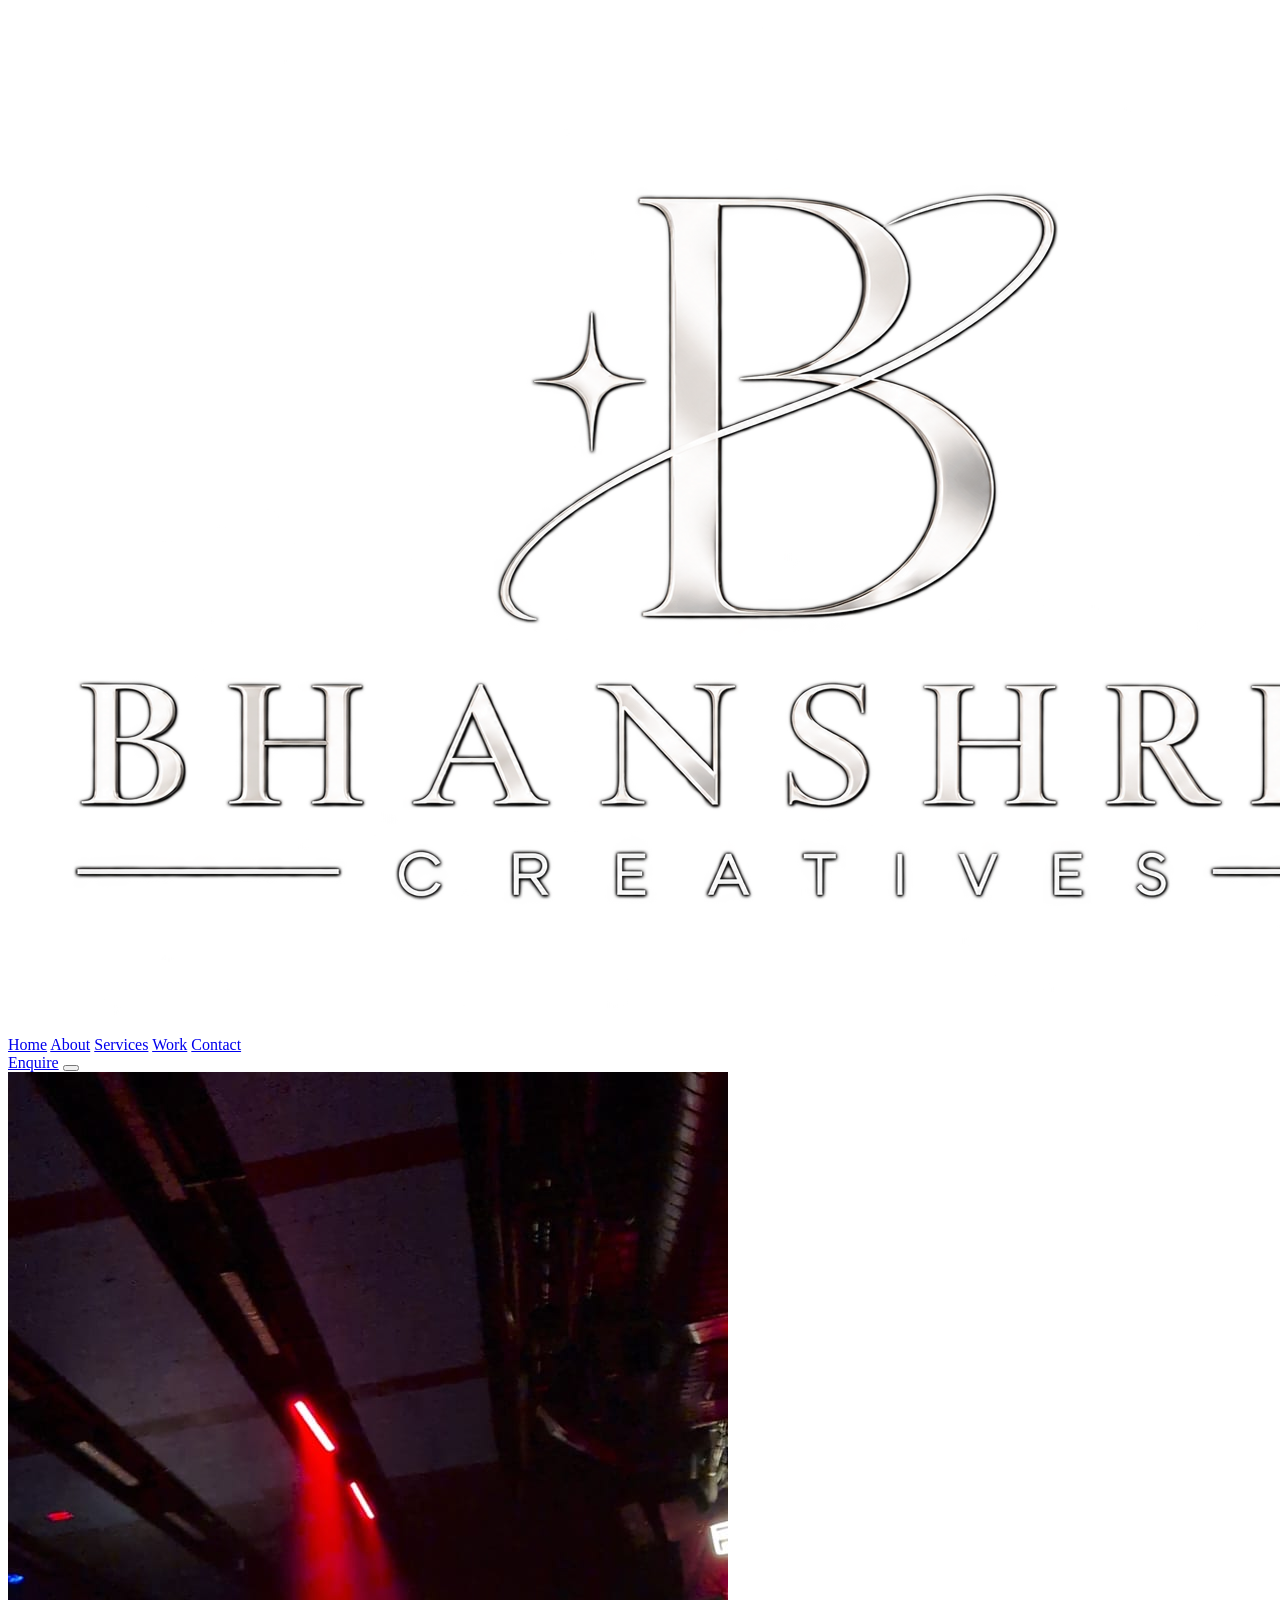
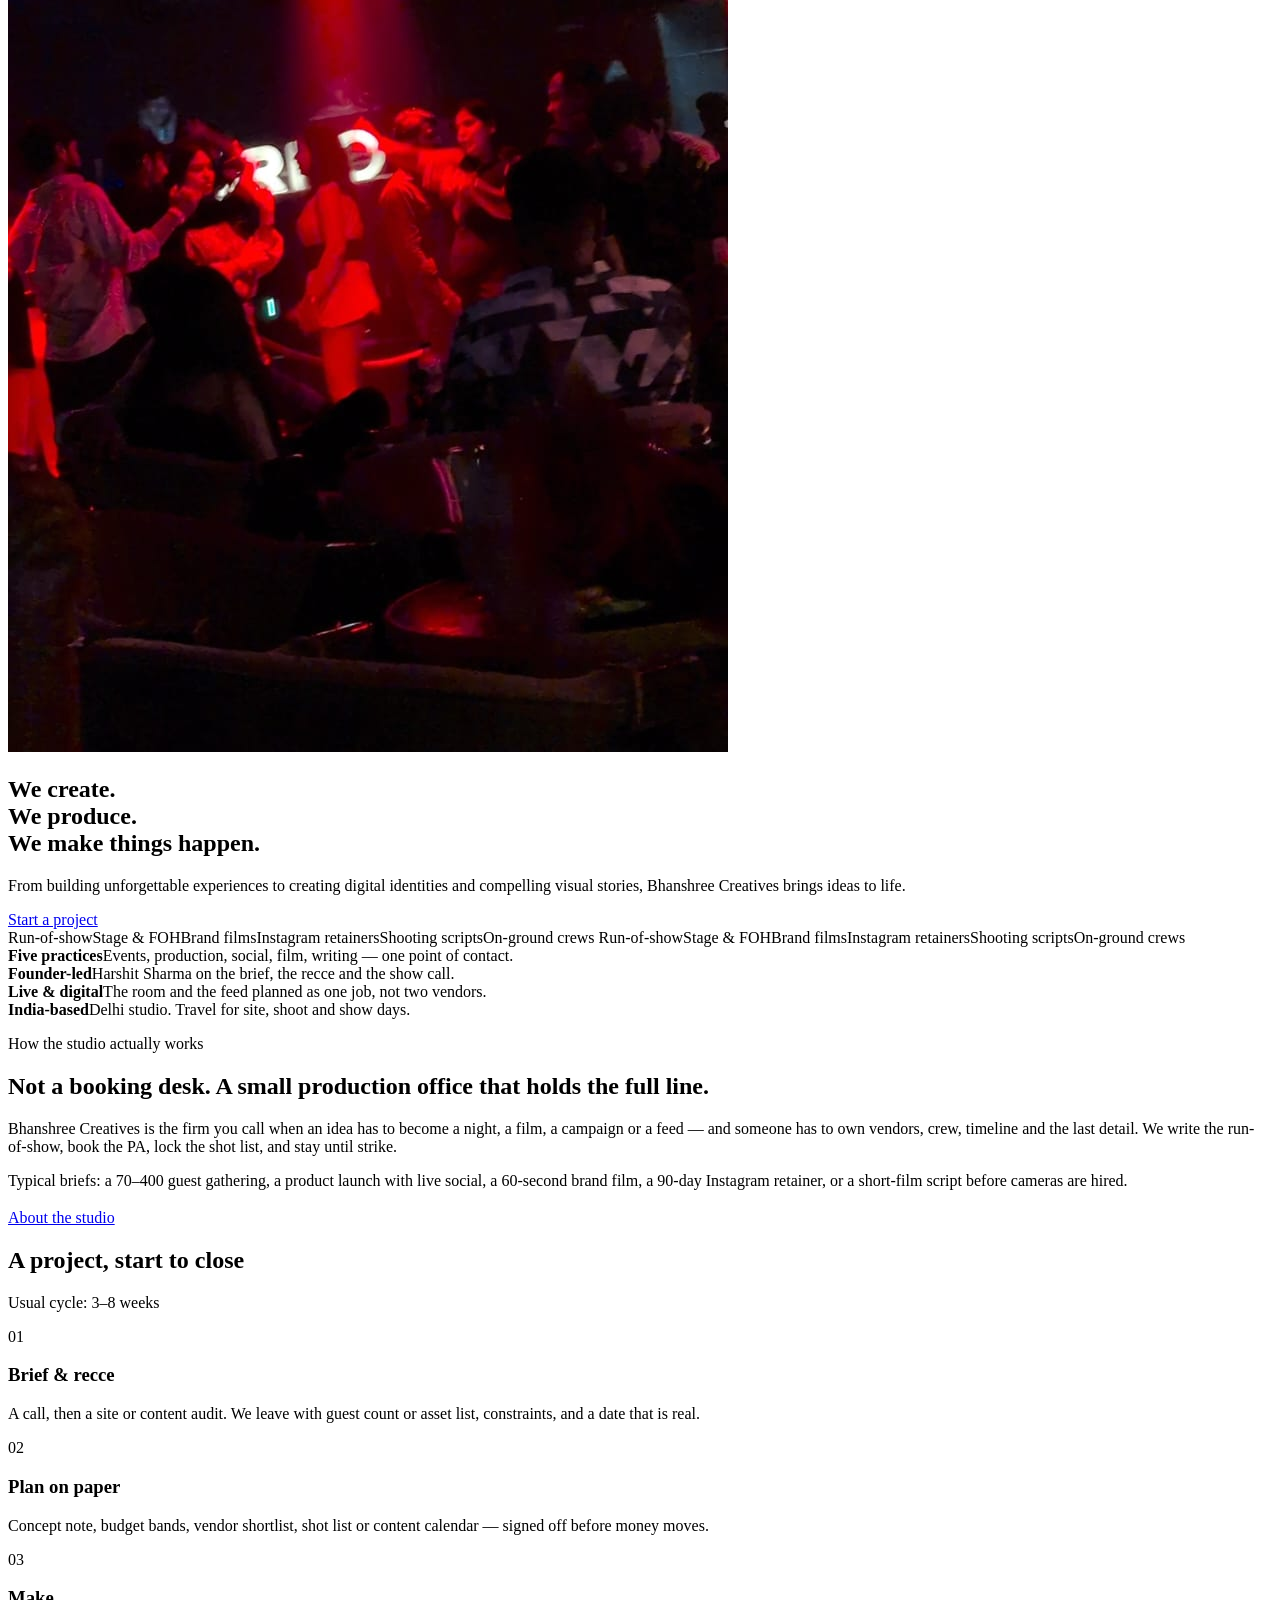
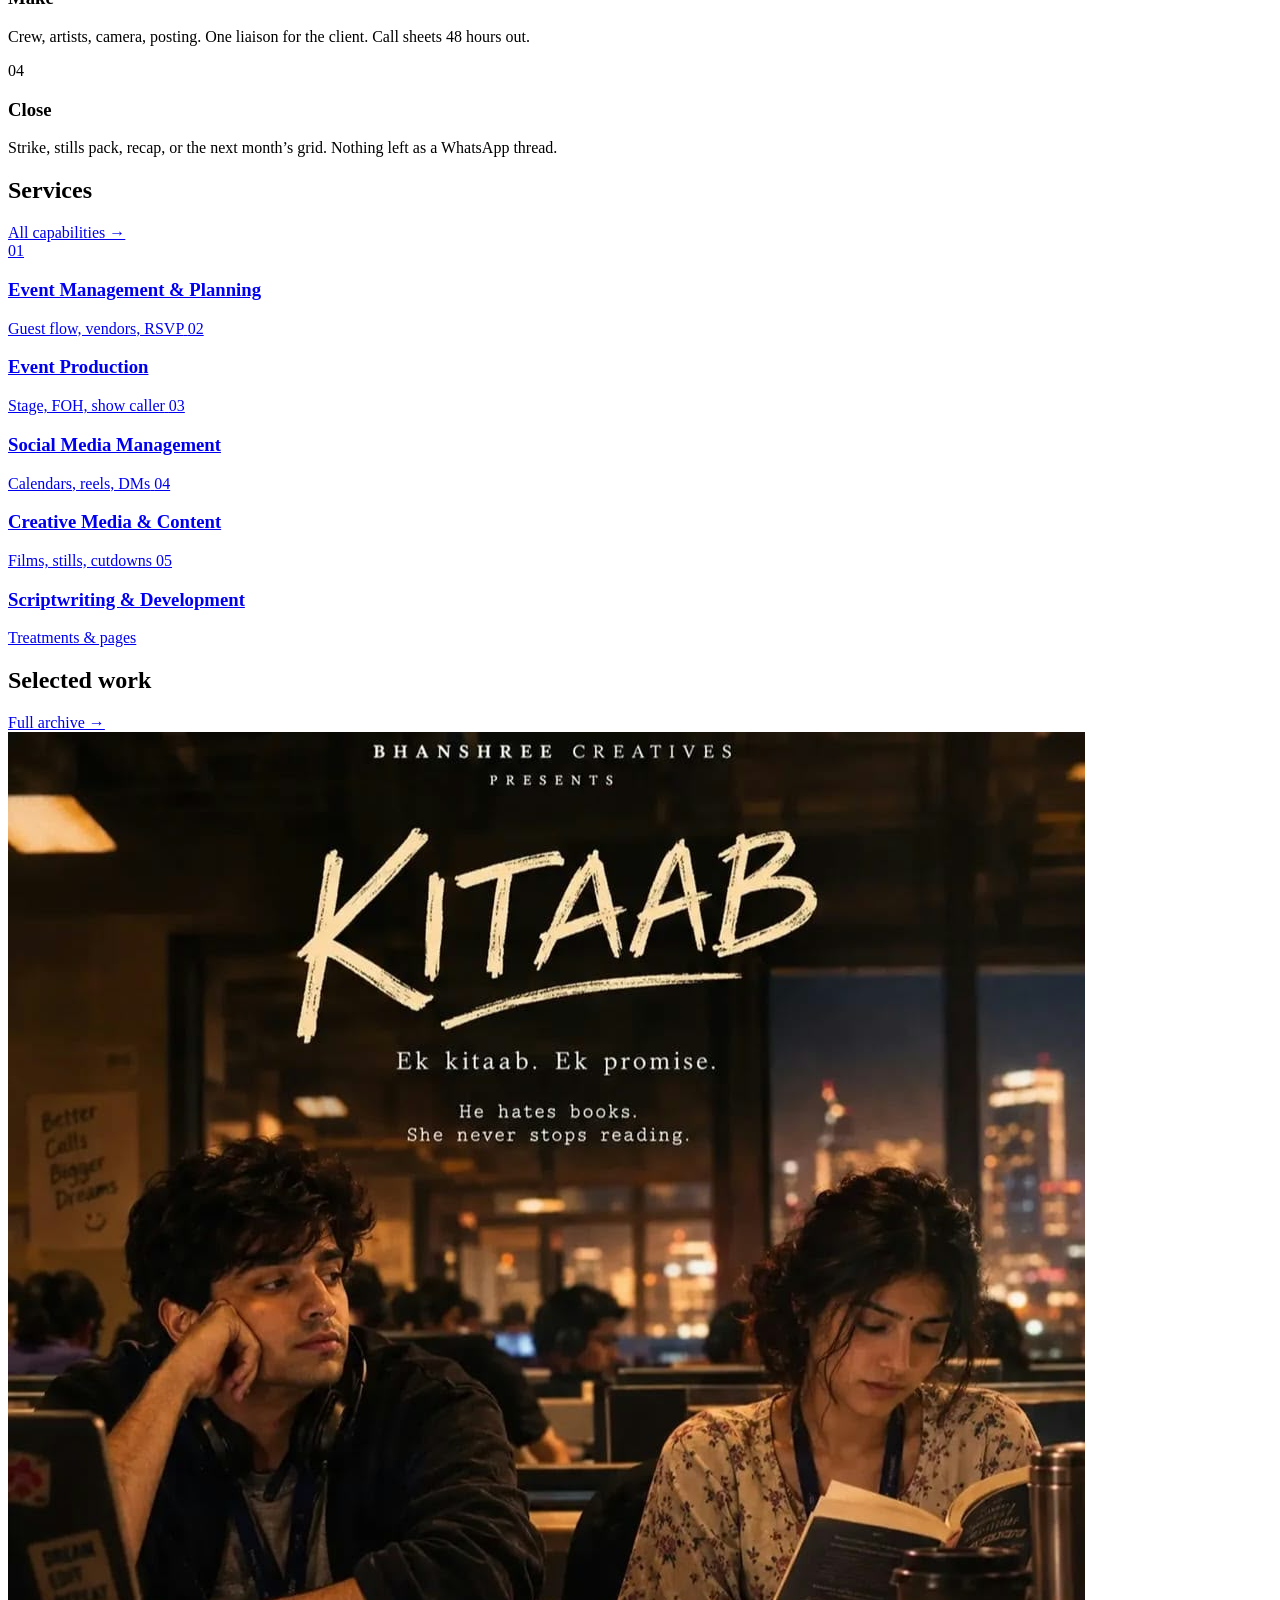
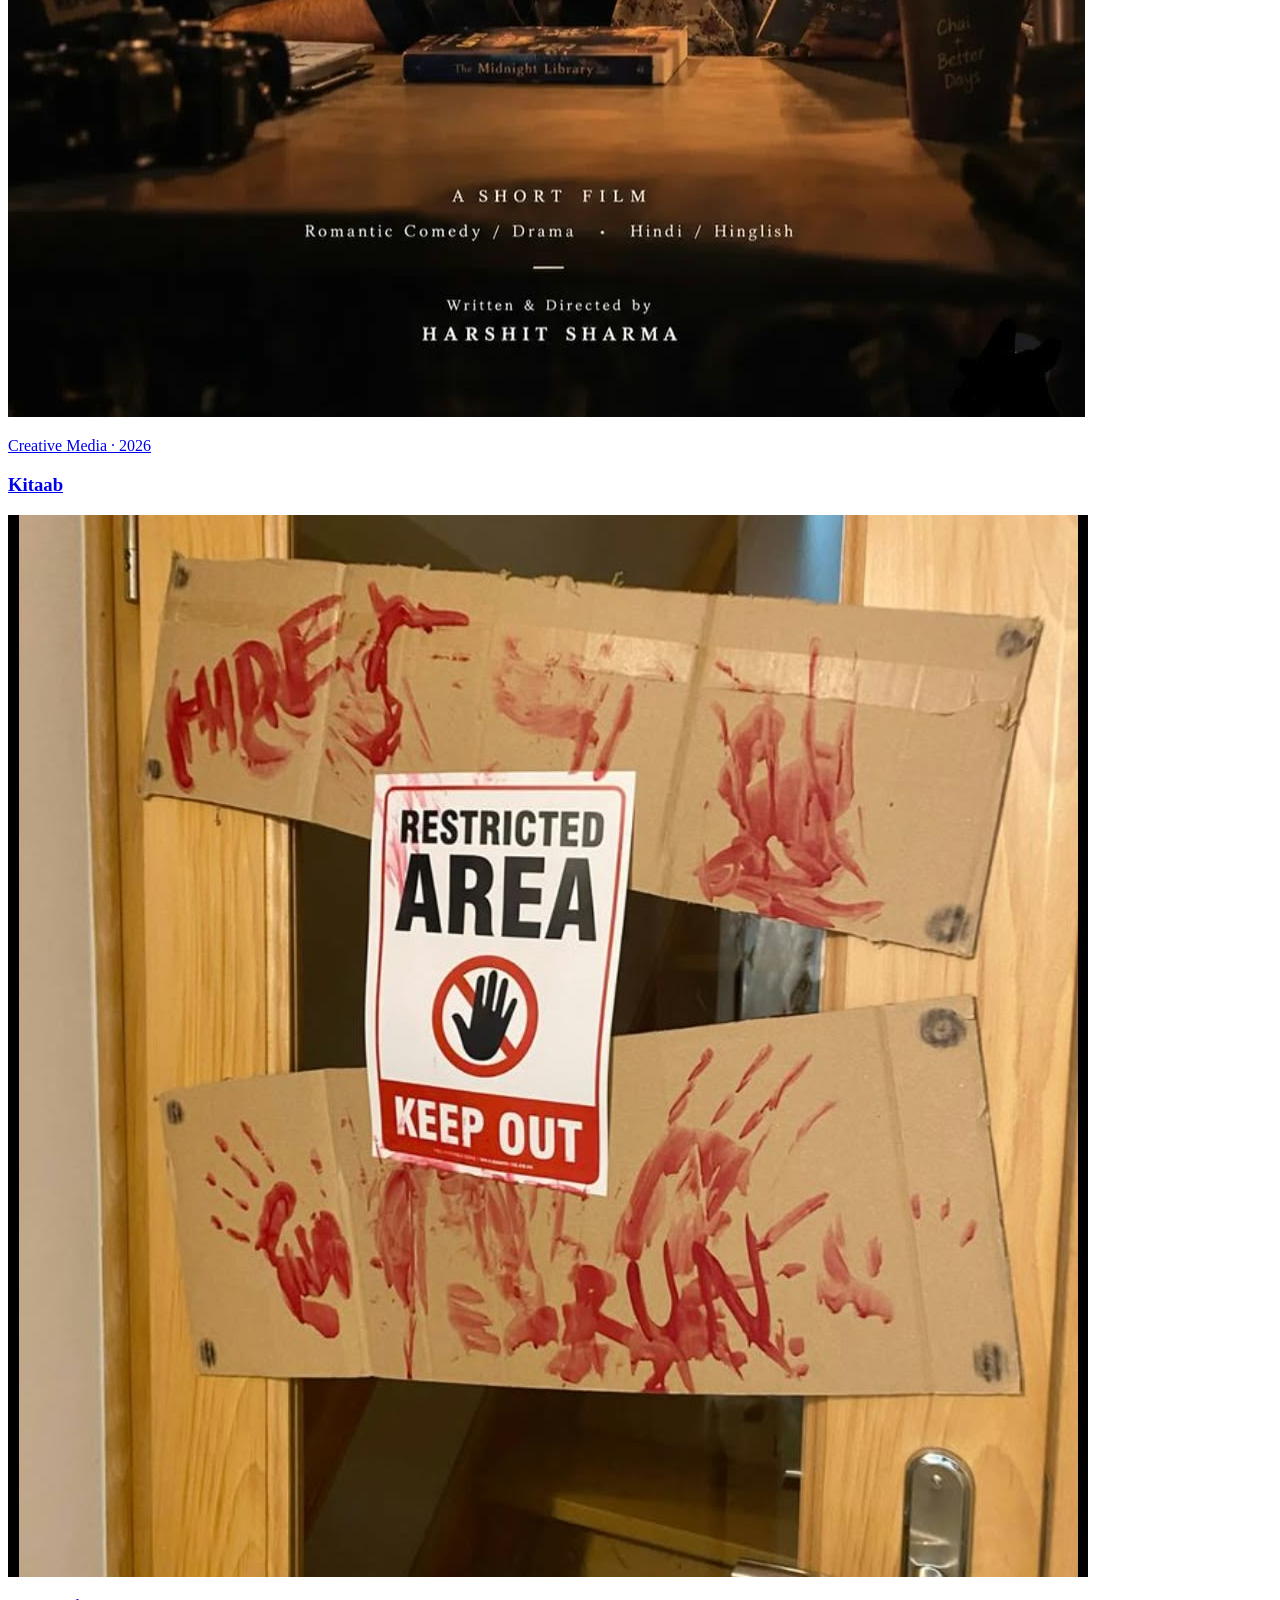
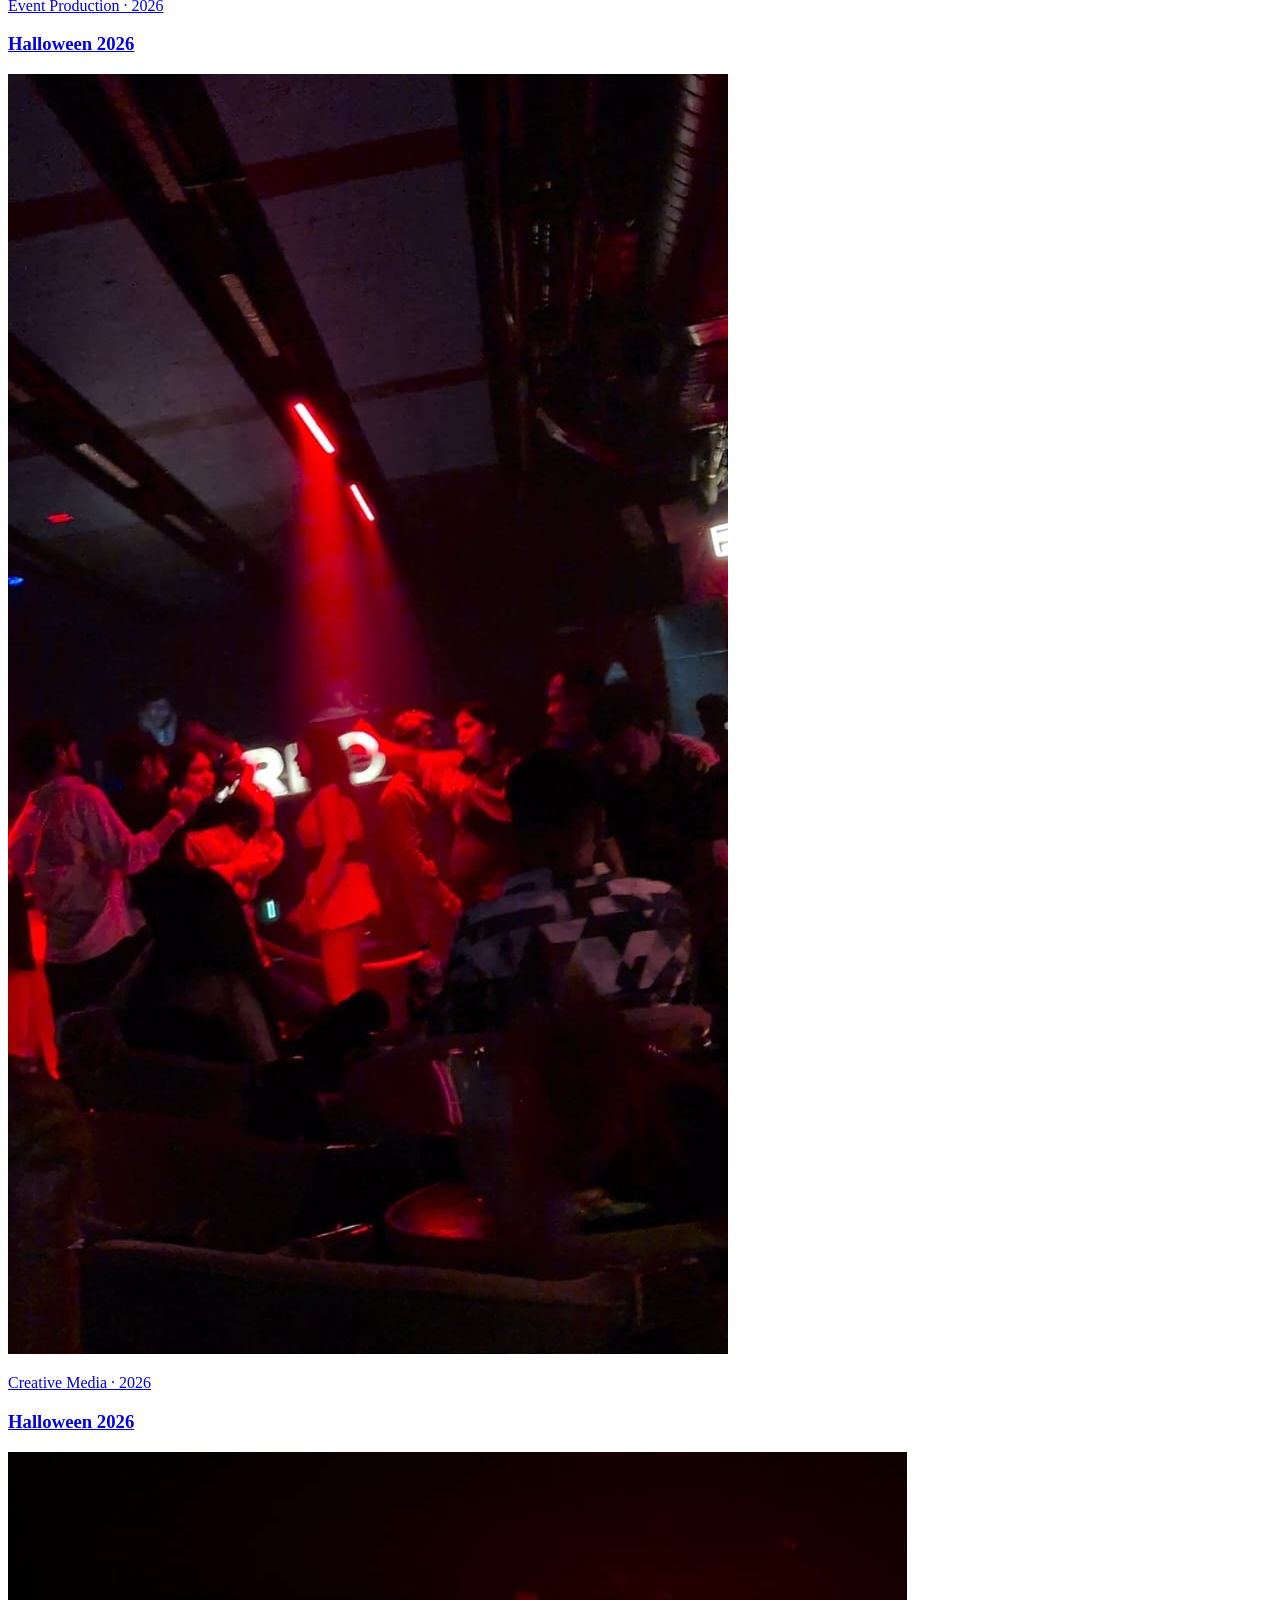
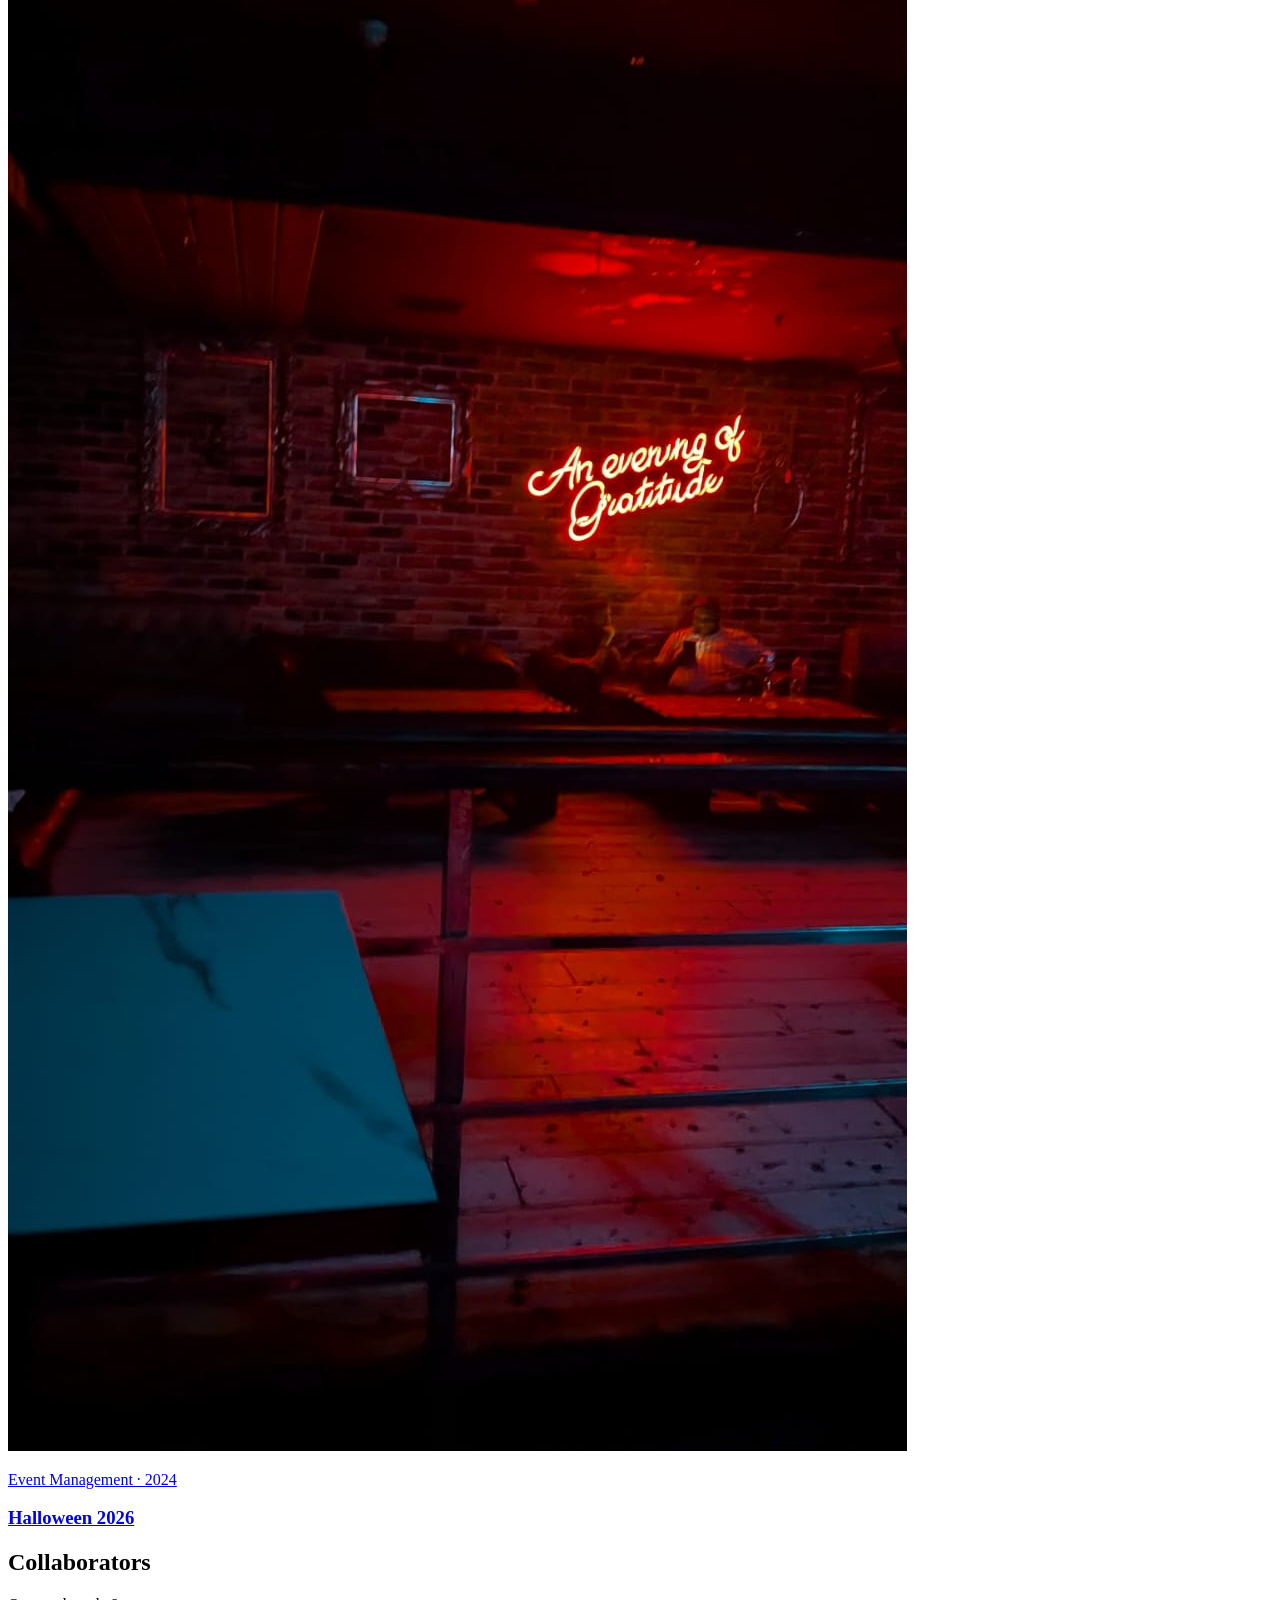
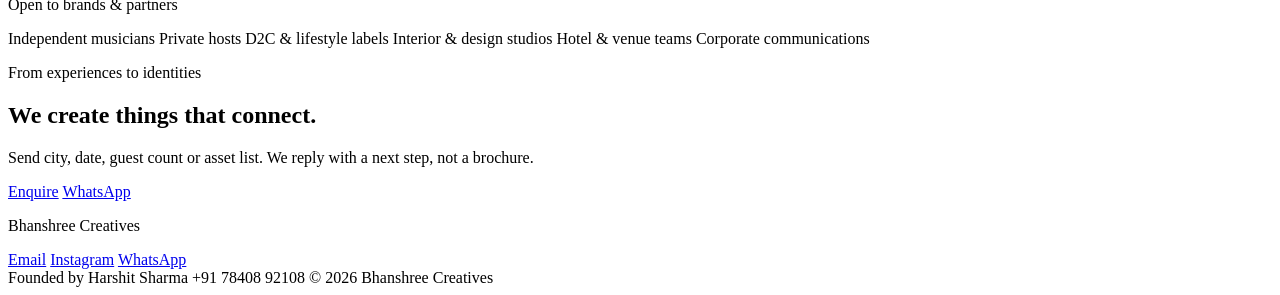
==== index.html @ 1881f75c "secound commit" ====
<!DOCTYPE html>
<html lang="en">
<head>
  <meta charset="UTF-8">
  <meta name="viewport" content="width=device-width, initial-scale=1.0">
  <title>Bhanshree Creatives — We Create. We Produce. We Make Things Happen.</title>
  <meta name="description" content="Bhanshree Creatives is a creative media, event management and production firm. From experiences to identities, we create things that connect.">
  <meta name="theme-color" content="#0b0b0b">
  <link rel="canonical" href="index.html">
  <link rel="icon" href="assets/favicon.svg" type="image/svg+xml">
  <meta property="og:title" content="Bhanshree Creatives">
  <meta property="og:description" content="Creative media, event management and production. From experiences to identities, we create things that connect.">
  <meta property="og:type" content="website">
  <link rel="preconnect" href="https://fonts.googleapis.com">
  <link rel="preconnect" href="https://fonts.gstatic.com" crossorigin>
  <link href="https://fonts.googleapis.com/css2?family=Cormorant+Garamond:ital,wght@0,500;0,600;1,500&family=Inter:wght@400;500&display=swap" rel="stylesheet">
  <link rel="stylesheet" href="css/style.css">
  <script type="application/ld+json">
  {
    "@context": "https://schema.org",
    "@type": "ProfessionalService",
    "name": "Bhanshree Creatives",
    "founder": "Harshit Sharma",
    "email": "bhanshreecreatives@gmail.com",
    "telephone": "+917840892108",
    "url": "https://bhanshreecreatives.com",
    "description": "Creative media, event management and production firm.",
    "sameAs": ["https://instagram.com/bhanshreecreatives"]
  }
  </script>
</head>
<body data-page="home">
  <header class="site-header">
    <a class="logo" href="index.html"><img src="Photo/Luxurious%20BhanShree%20Creatives%20Logo%20(1).png" alt="Bhanshree Creatives"></a>
    <nav class="nav">
      <a href="index.html" data-page="home">Home</a>
      <a href="about.html" data-page="about">About</a>
      <a href="services.html" data-page="services">Services</a>
      <a href="work.html" data-page="work">Work</a>
      <a href="contact.html" data-page="contact">Contact</a>
    </nav>
    <a class="btn header-cta" href="contact.html">Enquire</a>
    <button class="nav-toggle" type="button" aria-label="Open menu"><span></span></button>
  </header>

  <section class="hero">
    <div class="hero-media">
      <img src="Photo/WhatsApp%20Image%202026-11-16%20at%2011.25.03%20AM.jpeg" alt="Bhanshree Creatives production photo">
    </div>
    <h1>We create.<br>We produce.<br>We make things happen.</h1>
    <div class="hero-bottom">
      <p>From building unforgettable experiences to creating digital identities and compelling visual stories, Bhanshree Creatives brings ideas to life.</p>
      <a class="btn" href="contact.html">Start a project</a>
    </div>
  </section>

  <div class="ticker" aria-hidden="true">
    <div class="ticker-track">
      <span>Run-of-show</span><span>Stage &amp; FOH</span><span>Brand films</span><span>Instagram retainers</span><span>Shooting scripts</span><span>On-ground crews</span>
      <span>Run-of-show</span><span>Stage &amp; FOH</span><span>Brand films</span><span>Instagram retainers</span><span>Shooting scripts</span><span>On-ground crews</span>
    </div>
  </div>

  <div class="stats">
    <article><strong>Five practices</strong><span>Events, production, social, film, writing — one point of contact.</span></article>
    <article><strong>Founder-led</strong><span>Harshit Sharma on the brief, the recce and the show call.</span></article>
    <article><strong>Live &amp; digital</strong><span>The room and the feed planned as one job, not two vendors.</span></article>
    <article><strong>India-based</strong><span>Delhi studio. Travel for site, shoot and show days.</span></article>
  </div>

  <section class="section">
    <div class="intro-grid">
      <p class="kicker">How the studio actually works</p>
      <div>
        <h2>Not a booking desk. A small production office that holds the full line.</h2>
        <p class="lede" style="margin-top:1.2rem;">Bhanshree Creatives is the firm you call when an idea has to become a night, a film, a campaign or a feed — and someone has to own vendors, crew, timeline and the last detail. We write the run-of-show, book the PA, lock the shot list, and stay until strike.</p>
        <p class="lede" style="margin-top:1rem;">Typical briefs: a 70–400 guest gathering, a product launch with live social, a 60-second brand film, a 90-day Instagram retainer, or a short-film script before cameras are hired.</p>
        <p style="margin-top:1.2rem;"><a class="btn btn-ghost" href="about.html">About the studio</a></p>
      </div>
    </div>
  </section>

  <section class="section" style="padding-top:0;">
    <div class="section-head">
      <h2>A project, start to close</h2>
      <p class="kicker">Usual cycle: 3–8 weeks</p>
    </div>
    <div class="steps">
      <article>
        <p class="kicker">01</p>
        <h3>Brief &amp; recce</h3>
        <p>A call, then a site or content audit. We leave with guest count or asset list, constraints, and a date that is real.</p>
      </article>
      <article>
        <p class="kicker">02</p>
        <h3>Plan on paper</h3>
        <p>Concept note, budget bands, vendor shortlist, shot list or content calendar — signed off before money moves.</p>
      </article>
      <article>
        <p class="kicker">03</p>
        <h3>Make</h3>
        <p>Crew, artists, camera, posting. One liaison for the client. Call sheets 48 hours out.</p>
      </article>
      <article>
        <p class="kicker">04</p>
        <h3>Close</h3>
        <p>Strike, stills pack, recap, or the next month’s grid. Nothing left as a WhatsApp thread.</p>
      </article>
    </div>
  </section>

  <section class="section" style="padding-top:0;">
    <div class="section-head">
      <h2>Services</h2>
      <a class="kicker" href="services.html">All capabilities →</a>
    </div>
    <div class="service-list">
      <a class="service-row" href="services.html#events">
        <span class="num">01</span>
        <h3>Event Management & Planning</h3>
        <span>Guest flow, vendors, RSVP</span>
      </a>
      <a class="service-row" href="services.html#production">
        <span class="num">02</span>
        <h3>Event Production</h3>
        <span>Stage, FOH, show caller</span>
      </a>
      <a class="service-row" href="services.html#social">
        <span class="num">03</span>
        <h3>Social Media Management</h3>
        <span>Calendars, reels, DMs</span>
      </a>
      <a class="service-row" href="services.html#media">
        <span class="num">04</span>
        <h3>Creative Media & Content</h3>
        <span>Films, stills, cutdowns</span>
      </a>
      <a class="service-row" href="services.html#writing">
        <span class="num">05</span>
        <h3>Scriptwriting & Development</h3>
        <span>Treatments & pages</span>
      </a>
    </div>
  </section>

  <section class="section" style="padding-top:0;">
    <div class="section-head">
      <h2>Selected work</h2>
      <a class="kicker" href="work.html">Full archive →</a>
    </div>
    <div class="work-grid" data-featured></div>
  </section>

  <section class="section" style="padding-top:0;">
    <div class="section-head">
      <h2>Collaborators</h2>
      <p class="kicker">Open to brands & partners</p>
    </div>
    <div class="collaborators">
      <span>Independent musicians</span>
      <span>Private hosts</span>
      <span>D2C &amp; lifestyle labels</span>
      <span>Interior &amp; design studios</span>
      <span>Hotel &amp; venue teams</span>
      <span>Corporate communications</span>
    </div>
  </section>

  <section class="cta-band">
    <p class="kicker">From experiences to identities</p>
    <h2>We create things that connect.</h2>
    <p class="lede">Send city, date, guest count or asset list. We reply with a next step, not a brochure.</p>
    <div class="cta-actions">
      <a class="btn" href="contact.html">Enquire</a>
      <a class="btn btn-ghost" data-whatsapp="Hello Bhanshree Creatives, I would like to discuss a project." target="_blank" rel="noopener">WhatsApp</a>
    </div>
  </section>

  <footer class="site-footer">
    <div class="footer-top">
      <p class="footer-brand">Bhanshree Creatives</p>
      <div class="cta-actions">
        <a href="mailto:bhanshreecreatives@gmail.com">Email</a>
        <a href="https://instagram.com/bhanshreecreatives" target="_blank" rel="noopener">Instagram</a>
        <a data-whatsapp target="_blank" rel="noopener">WhatsApp</a>
      </div>
    </div>
    <div class="footer-meta">
      <span>Founded by Harshit Sharma</span>
      <span>+91 78408 92108</span>
      <span>© 2026 Bhanshree Creatives</span>
    </div>
  </footer>

  <script src="js/config.js"></script>
  <script src="js/projects.js"></script>
  <script src="js/main.js"></script>
</body>
</html>
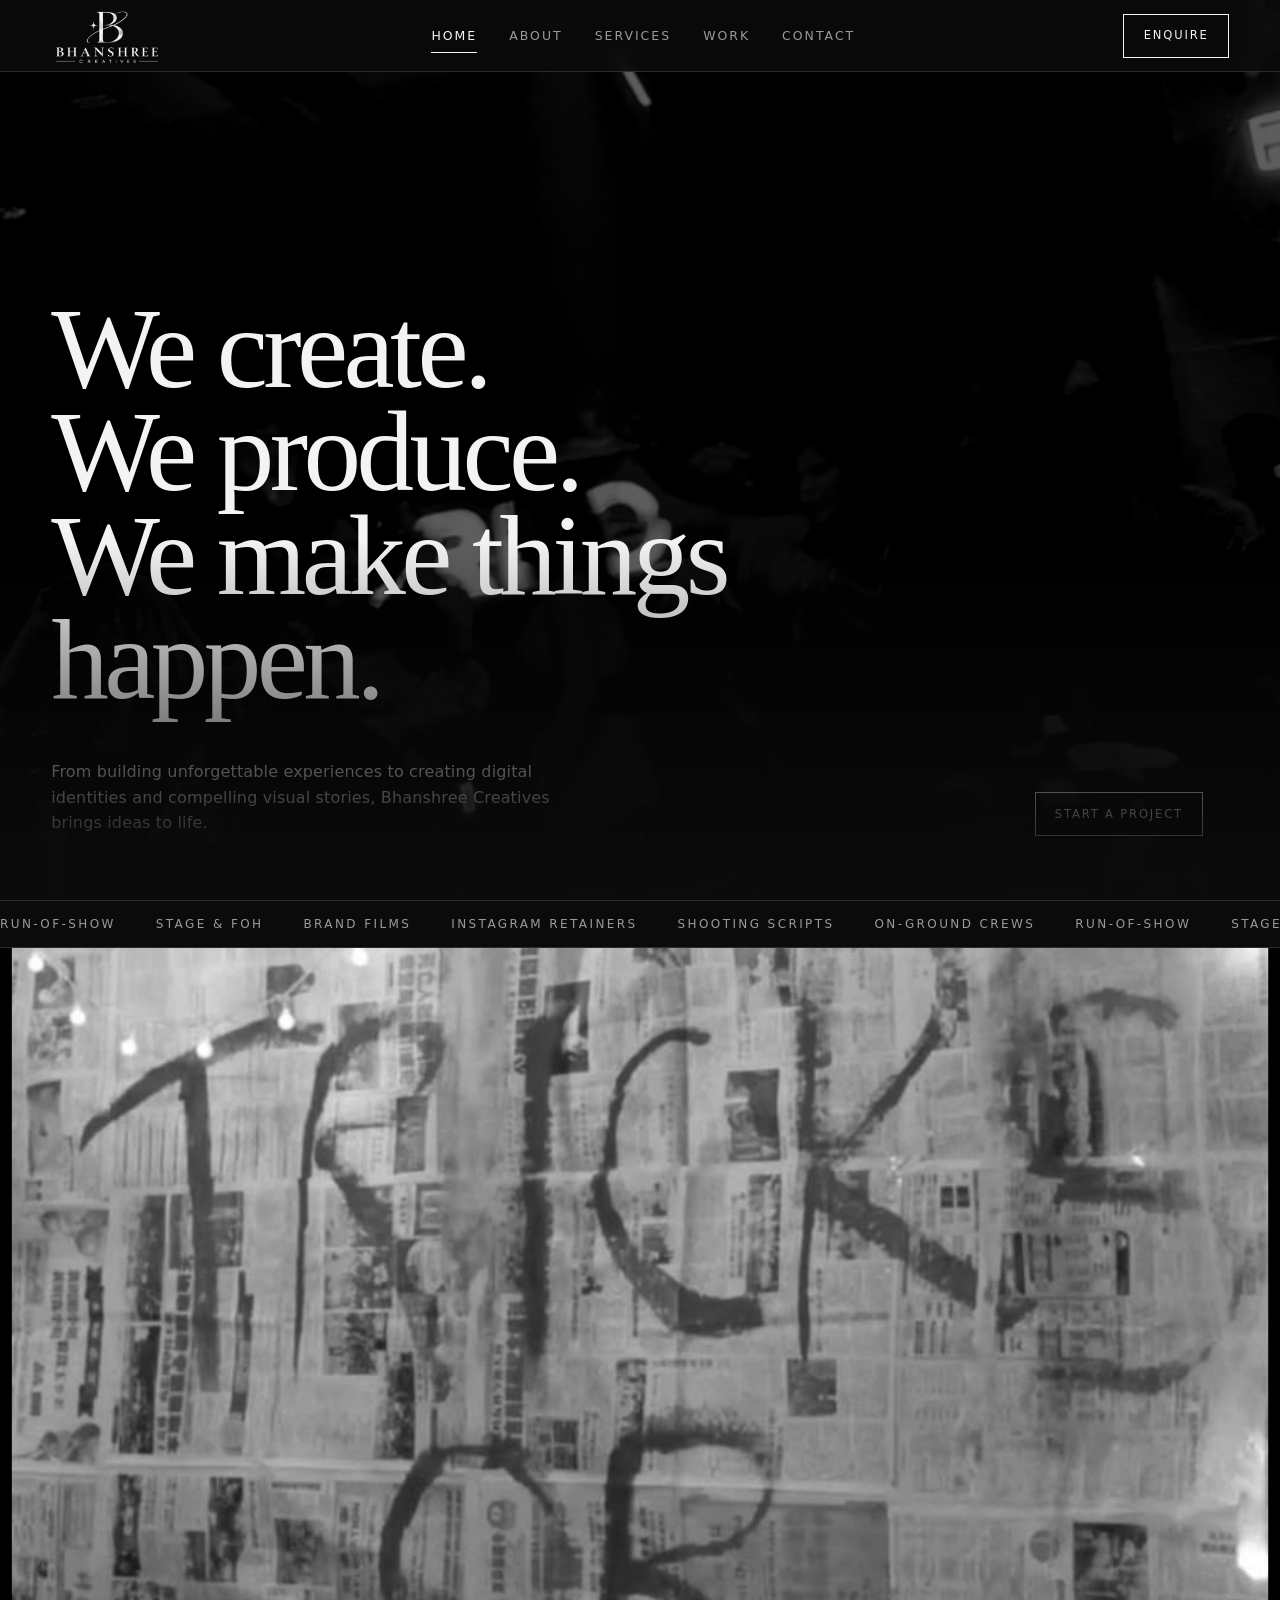
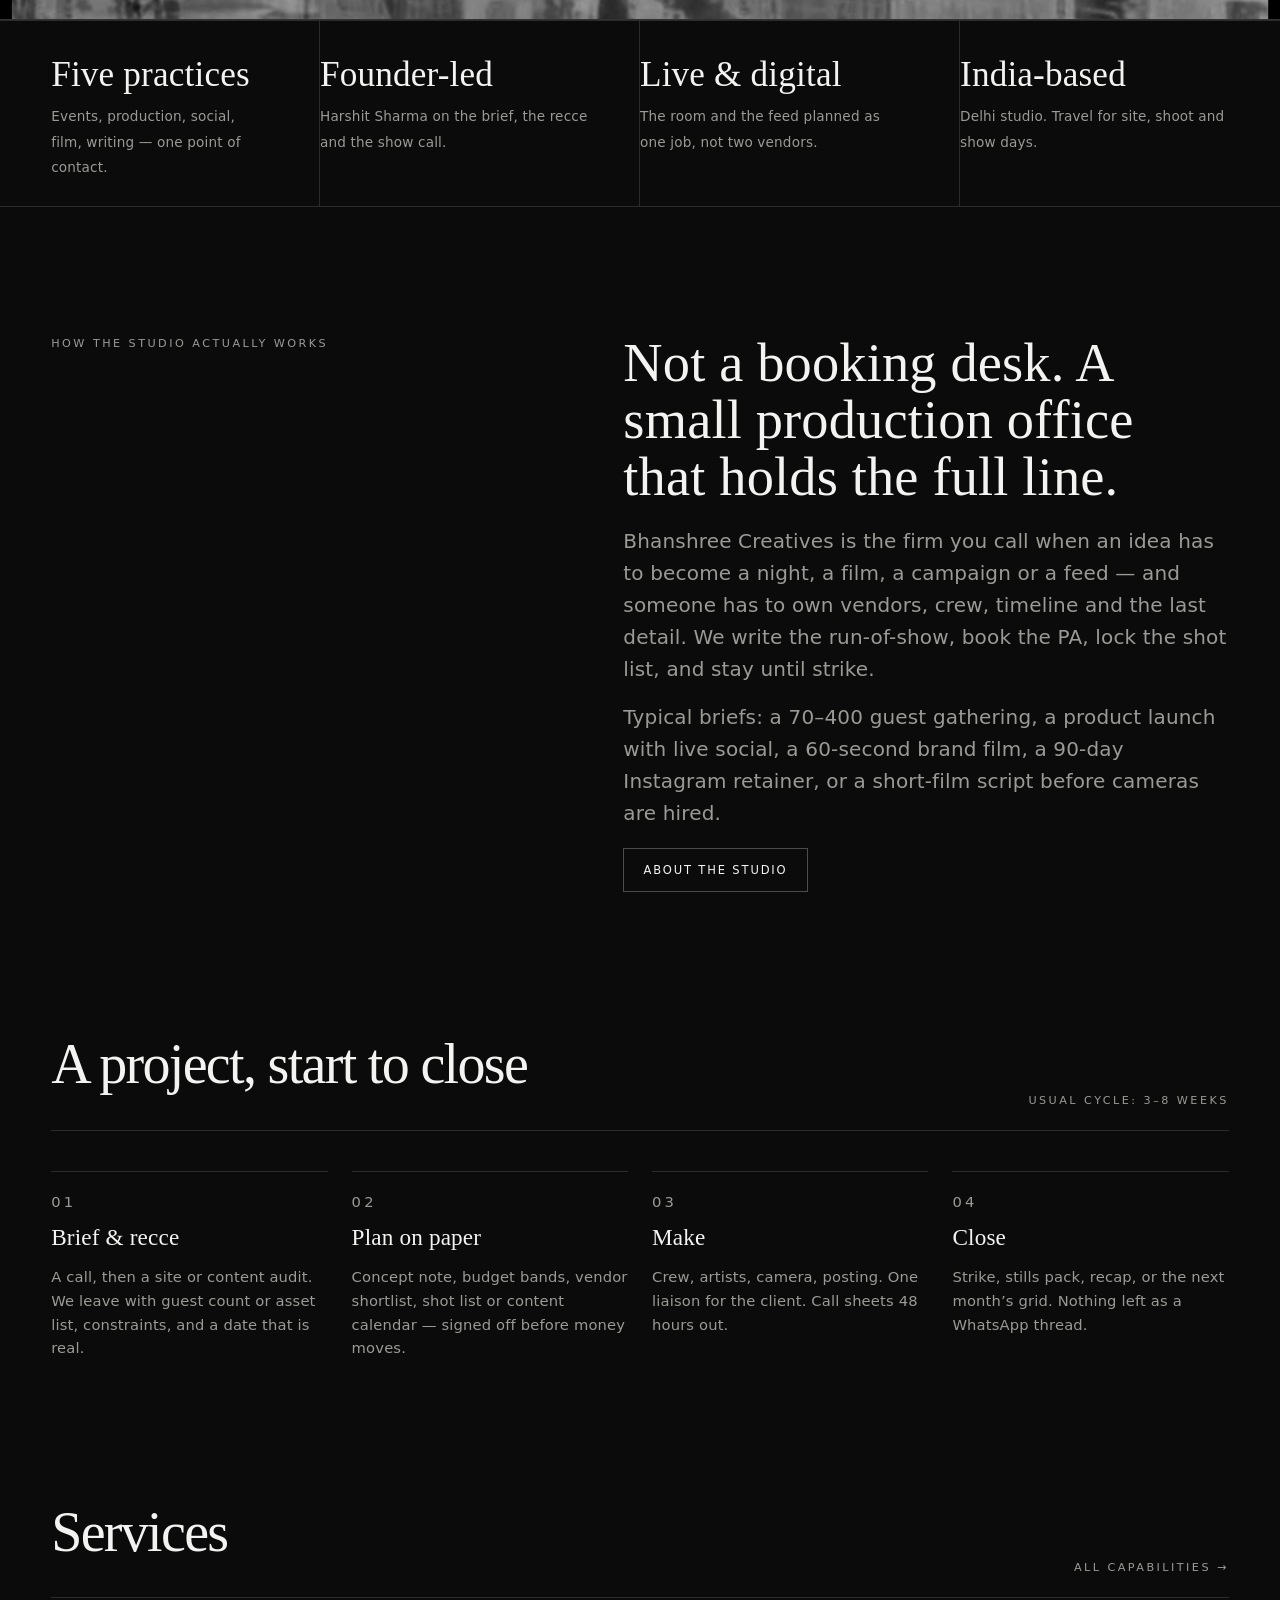
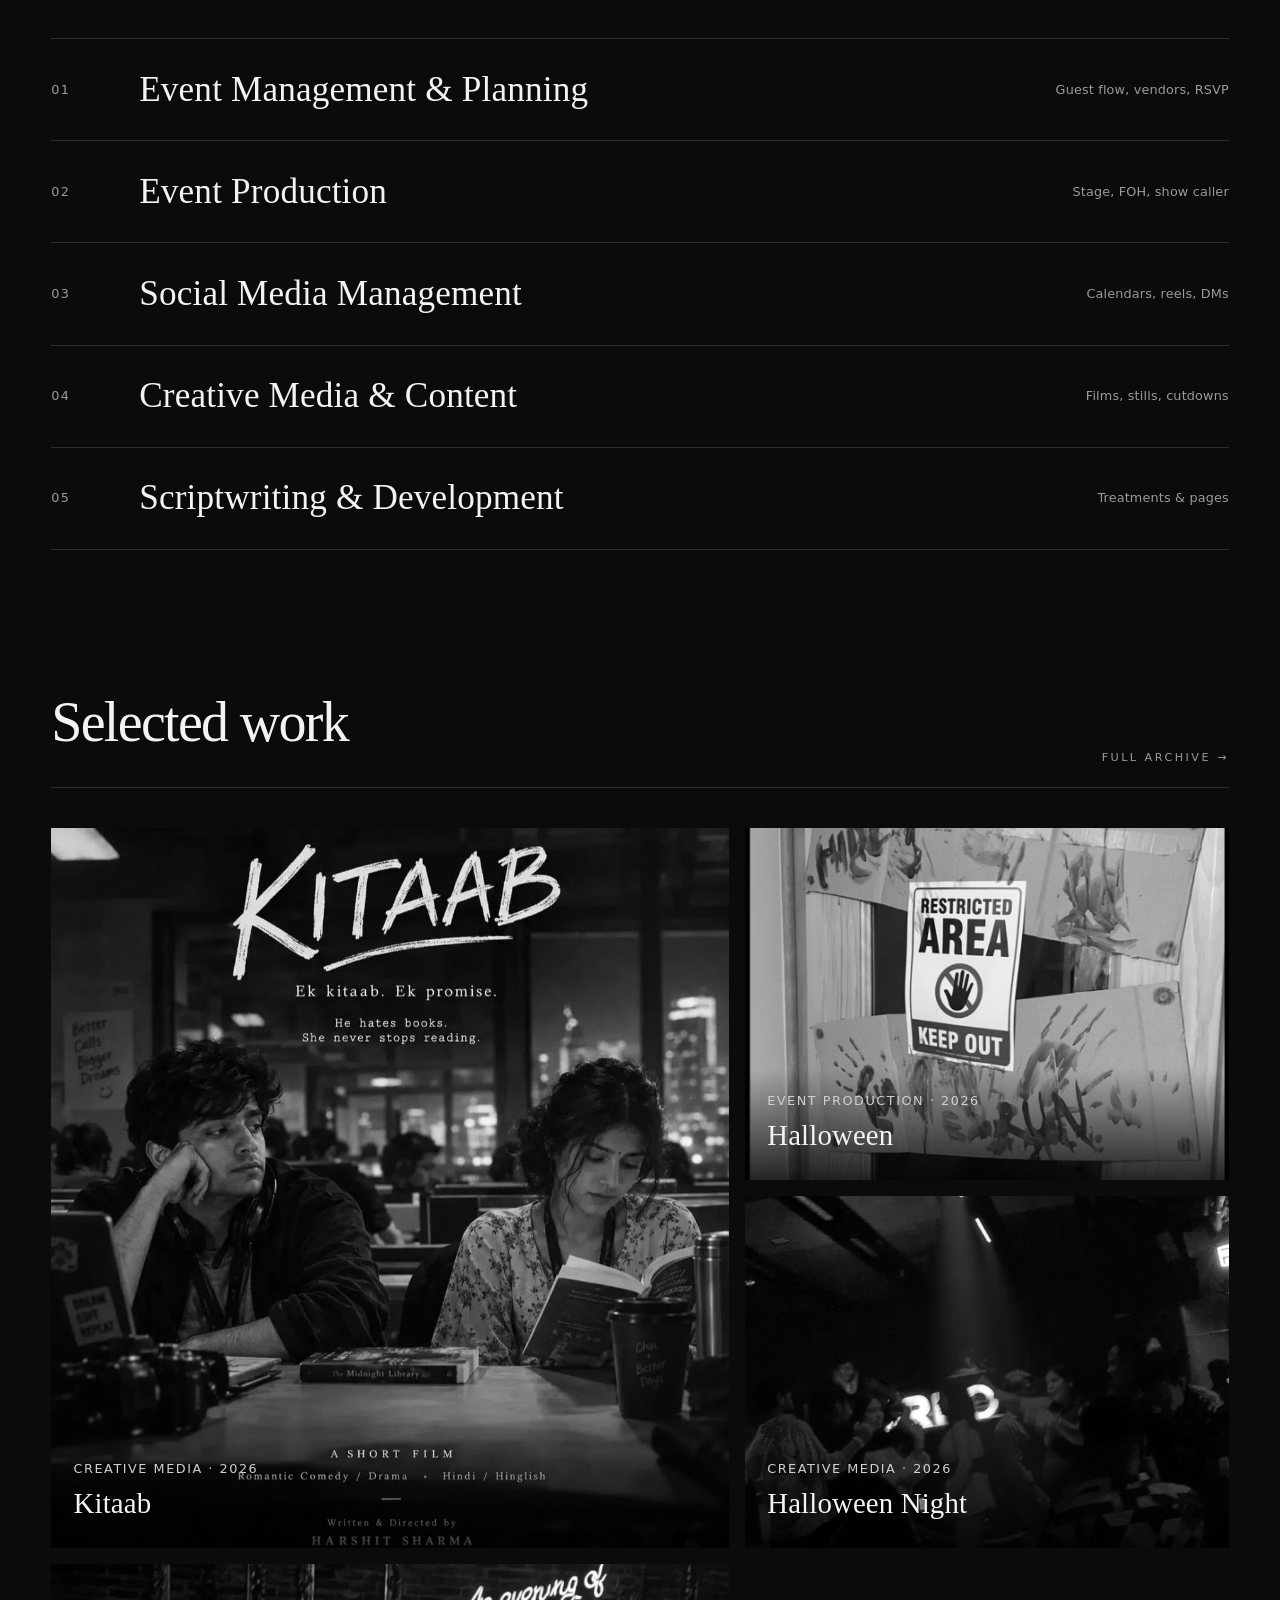
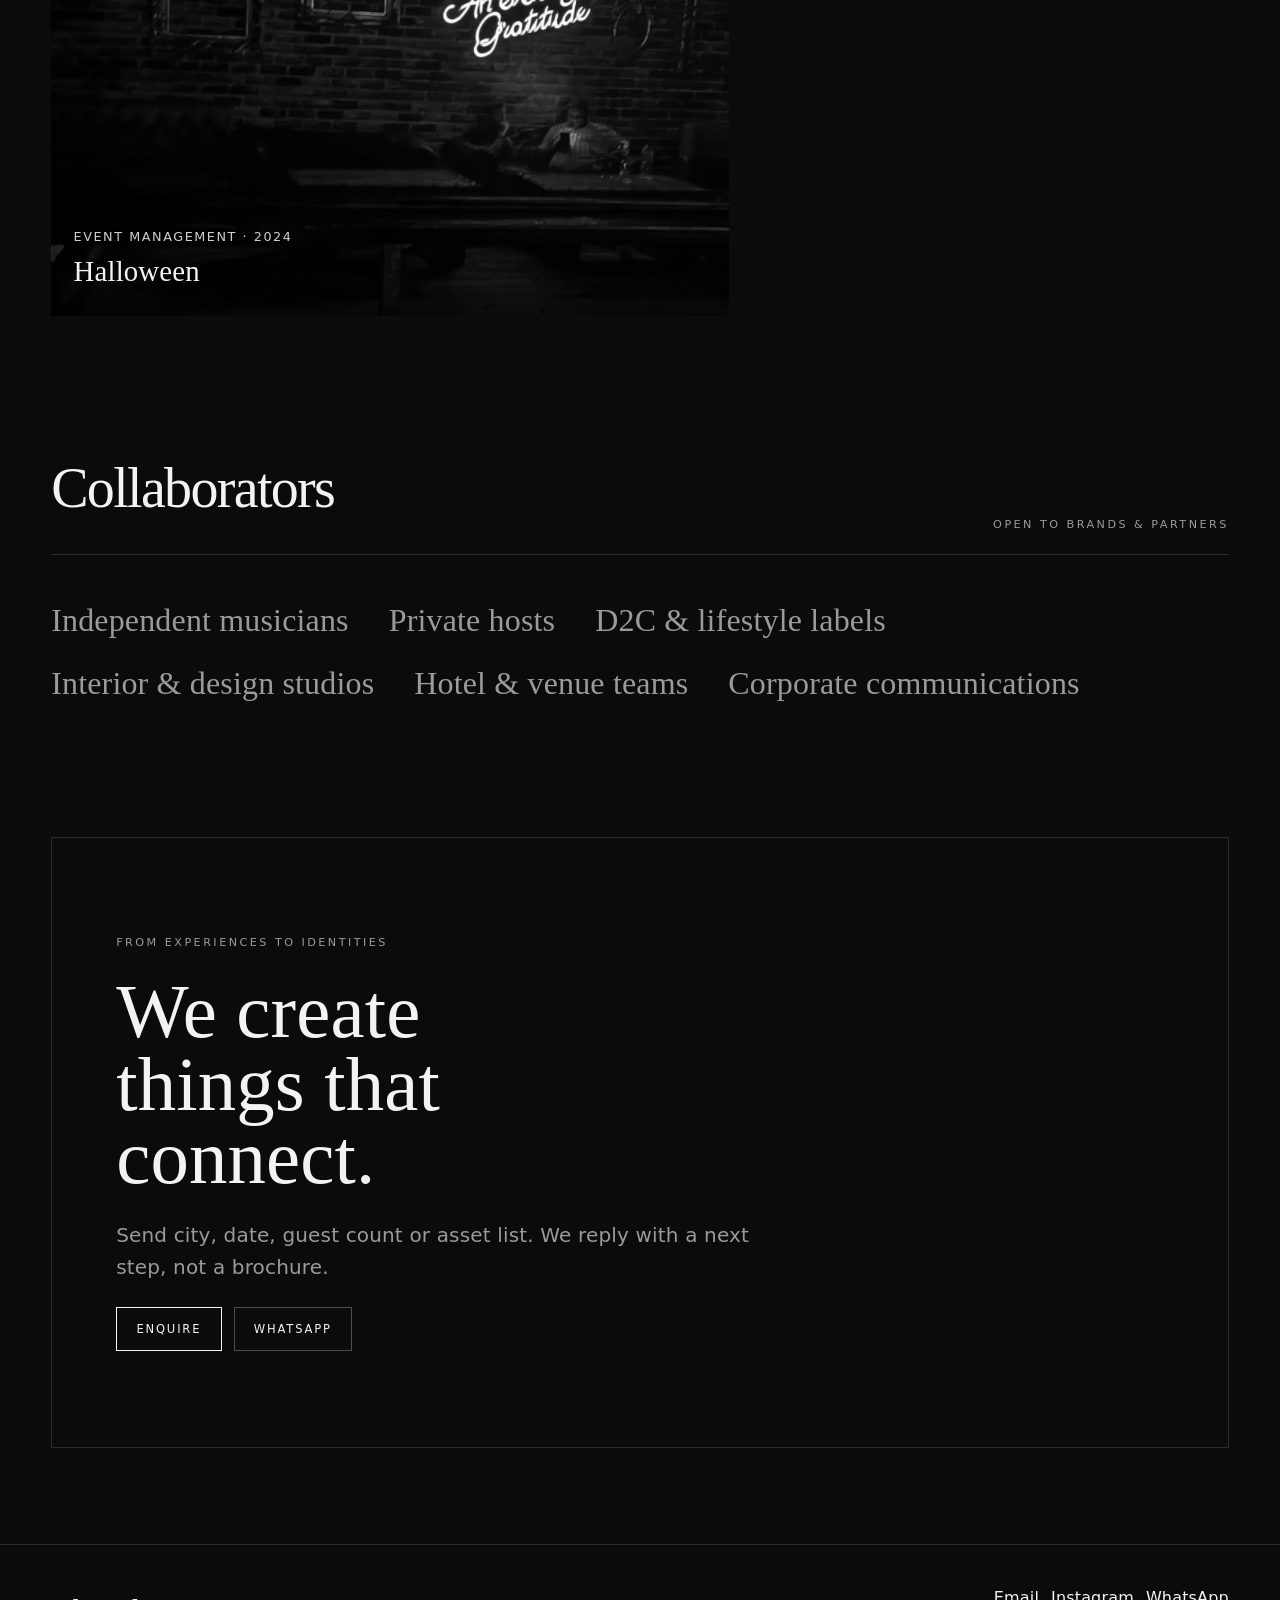
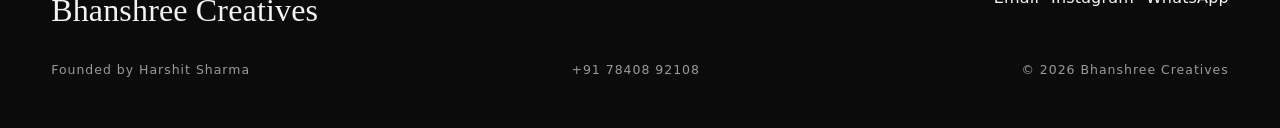
==== commit 192ce245: "new change" ====
--- a/index.html
+++ b/index.html
@@ -6,7 +6,7 @@
   <title>Bhanshree Creatives — We Create. We Produce. We Make Things Happen.</title>
   <meta name="description" content="Bhanshree Creatives is a creative media, event management and production firm. From experiences to identities, we create things that connect.">
   <meta name="theme-color" content="#0b0b0b">
-  <link rel="canonical" href="index.html">
+  <link rel="canonical" href="https://bhanshreecreatives.com/">
   <link rel="icon" href="assets/favicon.svg" type="image/svg+xml">
   <meta property="og:title" content="Bhanshree Creatives">
   <meta property="og:description" content="Creative media, event management and production. From experiences to identities, we create things that connect.">
@@ -14,7 +14,7 @@
   <link rel="preconnect" href="https://fonts.googleapis.com">
   <link rel="preconnect" href="https://fonts.gstatic.com" crossorigin>
   <link href="https://fonts.googleapis.com/css2?family=Cormorant+Garamond:ital,wght@0,500;0,600;1,500&family=Inter:wght@400;500&display=swap" rel="stylesheet">
-  <link rel="stylesheet" href="css/style.css">
+  <link rel="stylesheet" href="style.css">
   <script type="application/ld+json">
   {
     "@context": "https://schema.org",
@@ -61,6 +61,10 @@
     </div>
   </div>
 
+  <section class="photo-feature" aria-label="Bhanshree Creatives Halloween production">
+    <img src="Photo/hellowin2.jpeg" alt="Halloween production stage and lighting">
+  </section>
+
   <div class="stats">
     <article><strong>Five practices</strong><span>Events, production, social, film, writing — one point of contact.</span></article>
     <article><strong>Founder-led</strong><span>Harshit Sharma on the brief, the recce and the show call.</span></article>
--- a/style.css
+++ b/style.css
@@ -0,0 +1,987 @@
+:root {
+  --bg: #0b0b0b;
+  --bg-elev: #121212;
+  --ink: #f3f3f1;
+  --muted: #9a9a96;
+  --line: rgba(243, 243, 241, 0.14);
+  --line-strong: rgba(243, 243, 241, 0.28);
+  --serif: "Cormorant Garamond", "Times New Roman", serif;
+  --sans: "Inter", system-ui, sans-serif;
+  --pad: clamp(1.25rem, 4vw, 4rem);
+  --header: 4.5rem;
+}
+
+*,
+*::before,
+*::after {
+  box-sizing: border-box;
+  margin: 0;
+  padding: 0;
+}
+
+html {
+  scroll-behavior: smooth;
+}
+
+body {
+  background: var(--bg);
+  color: var(--ink);
+  font-family: var(--sans);
+  font-size: 1rem;
+  line-height: 1.6;
+  letter-spacing: 0.01em;
+  min-height: 100vh;
+}
+
+img,
+video {
+  max-width: 100%;
+  display: block;
+}
+
+a {
+  color: inherit;
+  text-decoration: none;
+}
+
+button,
+input,
+select,
+textarea {
+  font-family: inherit;
+  color: inherit;
+}
+
+button {
+  background: none;
+  border: 0;
+  cursor: pointer;
+}
+
+a:focus-visible,
+button:focus-visible,
+input:focus-visible,
+select:focus-visible,
+textarea:focus-visible {
+  outline: 2px solid var(--ink);
+  outline-offset: 4px;
+}
+
+.field input:focus,
+.field select:focus,
+.field textarea:focus {
+  border-bottom-color: var(--ink);
+}
+
+.field select {
+  color-scheme: dark;
+}
+
+.img-bw {
+  filter: grayscale(1) contrast(1.05);
+  width: 100%;
+  height: 100%;
+  object-fit: cover;
+}
+
+.kicker {
+  font-size: 0.7rem;
+  letter-spacing: 0.22em;
+  text-transform: uppercase;
+  color: var(--muted);
+}
+
+.display {
+  font-family: var(--serif);
+  font-weight: 500;
+  letter-spacing: -0.03em;
+  line-height: 0.95;
+}
+
+.lede {
+  font-size: clamp(1.05rem, 1.6vw, 1.25rem);
+  color: var(--muted);
+  max-width: 40rem;
+}
+
+.section {
+  padding: clamp(4rem, 10vw, 8rem) var(--pad);
+}
+
+.section-head {
+  display: flex;
+  justify-content: space-between;
+  align-items: flex-end;
+  gap: 1.5rem;
+  margin-bottom: 2.5rem;
+  border-bottom: 1px solid var(--line);
+  padding-bottom: 1.25rem;
+}
+
+.section-head h2 {
+  font-family: var(--serif);
+  font-size: clamp(2rem, 5vw, 3.5rem);
+  font-weight: 500;
+  letter-spacing: -0.03em;
+}
+
+.site-header {
+  position: fixed;
+  inset: 0 0 auto;
+  z-index: 50;
+  display: grid;
+  grid-template-columns: auto 1fr auto;
+  align-items: center;
+  gap: 1.5rem;
+  height: var(--header);
+  padding: 0 var(--pad);
+  background: rgba(11, 11, 11, 0.86);
+  backdrop-filter: blur(14px);
+  border-bottom: 1px solid var(--line);
+}
+
+.logo {
+  position: relative;
+  display: block;
+  width: 7rem;
+  height: 3.5rem;
+  overflow: hidden;
+}
+
+.logo img {
+  position: absolute;
+  top: -0.6rem;
+  left: 0;
+  width: 7rem;
+  max-width: none;
+  height: auto;
+}
+
+.nav {
+  display: flex;
+  justify-content: center;
+  gap: 2rem;
+}
+
+.nav a {
+  font-size: 0.78rem;
+  letter-spacing: 0.16em;
+  text-transform: uppercase;
+  color: var(--muted);
+  position: relative;
+}
+
+.nav a:hover,
+.nav a.is-active {
+  color: var(--ink);
+}
+
+.nav a.is-active::after {
+  content: "";
+  position: absolute;
+  left: 0;
+  right: 0;
+  bottom: -0.45rem;
+  height: 1px;
+  background: var(--ink);
+}
+
+.header-cta {
+  justify-self: end;
+}
+
+.nav-toggle {
+  display: none;
+  width: 2.4rem;
+  height: 2.4rem;
+  position: relative;
+  z-index: 60;
+}
+
+.nav-toggle span,
+.nav-toggle span::before,
+.nav-toggle span::after {
+  display: block;
+  width: 1.35rem;
+  height: 1px;
+  background: var(--ink);
+  position: absolute;
+  left: 0.5rem;
+}
+
+.nav-toggle span {
+  top: 50%;
+}
+
+.nav-toggle span::before,
+.nav-toggle span::after {
+  content: "";
+}
+
+.nav-toggle span::before {
+  top: -6px;
+}
+
+.nav-toggle span::after {
+  top: 6px;
+}
+
+body.nav-open .nav-toggle span {
+  background: transparent;
+}
+
+body.nav-open .nav-toggle span::before {
+  top: 0;
+  transform: rotate(45deg);
+}
+
+body.nav-open .nav-toggle span::after {
+  top: 0;
+  transform: rotate(-45deg);
+}
+
+.btn {
+  display: inline-flex;
+  align-items: center;
+  justify-content: center;
+  gap: 0.6rem;
+  min-height: 2.75rem;
+  padding: 0 1.2rem;
+  font-size: 0.72rem;
+  letter-spacing: 0.16em;
+  text-transform: uppercase;
+  border: 1px solid var(--ink);
+  transition: background 0.25s ease, color 0.25s ease, border-color 0.25s ease;
+}
+
+.btn:hover {
+  background: var(--ink);
+  color: var(--bg);
+}
+
+.btn-ghost {
+  border-color: var(--line-strong);
+  color: var(--ink);
+}
+
+.btn-ghost:hover {
+  border-color: var(--ink);
+}
+
+.hero {
+  min-height: 100vh;
+  padding: calc(var(--header) + 3rem) var(--pad) 4rem;
+  display: grid;
+  align-content: end;
+  gap: 3rem;
+  position: relative;
+  overflow: hidden;
+}
+
+.hero::after {
+  content: "";
+  position: absolute;
+  inset: auto 0 0;
+  height: 40%;
+  background: linear-gradient(transparent, var(--bg));
+  pointer-events: none;
+}
+
+.hero-media {
+  position: absolute;
+  inset: 0;
+  z-index: -1;
+}
+
+.hero-media img {
+  width: 100%;
+  height: 100%;
+  object-fit: cover;
+  filter: grayscale(1) brightness(0.38) contrast(1.1);
+}
+
+.hero h1 {
+  font-family: var(--serif);
+  font-size: clamp(2.8rem, 9vw, 8.2rem);
+  font-weight: 500;
+  line-height: 0.9;
+  letter-spacing: -0.04em;
+  max-width: 16ch;
+}
+
+.hero-bottom {
+  display: grid;
+  grid-template-columns: 1fr auto;
+  gap: 2rem;
+  align-items: end;
+  max-width: 72rem;
+}
+
+.hero-bottom p {
+  max-width: 34rem;
+  color: #d5d5d1;
+}
+
+.ticker {
+  border-top: 1px solid var(--line);
+  border-bottom: 1px solid var(--line);
+  overflow: hidden;
+  padding: 0.85rem 0;
+}
+
+.ticker-track {
+  display: flex;
+  gap: 2.5rem;
+  width: max-content;
+  animation: ticker 36s linear infinite;
+  font-size: 0.75rem;
+  letter-spacing: 0.2em;
+  text-transform: uppercase;
+  color: var(--muted);
+}
+
+.photo-feature {
+  width: 100%;
+  height: clamp(20rem, 55vw, 42rem);
+  overflow: hidden;
+  border-bottom: 1px solid var(--line);
+  background: var(--bg-elev);
+}
+
+.photo-feature img {
+  width: 100%;
+  height: 100%;
+  object-fit: cover;
+  object-position: center;
+  filter: grayscale(1) contrast(1.08);
+}
+
+@keyframes ticker {
+  from {
+    transform: translateX(0);
+  }
+  to {
+    transform: translateX(-50%);
+  }
+}
+
+.intro-grid {
+  display: grid;
+  grid-template-columns: minmax(0, 0.9fr) minmax(0, 1.1fr);
+  gap: clamp(2rem, 6vw, 6rem);
+  align-items: start;
+}
+
+.intro-grid h2 {
+  font-family: var(--serif);
+  font-size: clamp(2.1rem, 4.5vw, 3.4rem);
+  font-weight: 500;
+  line-height: 1.05;
+}
+
+.service-list {
+  display: grid;
+}
+
+.service-row {
+  display: grid;
+  grid-template-columns: 4.5rem 1fr auto;
+  gap: 1rem;
+  align-items: center;
+  padding: 1.4rem 0;
+  border-top: 1px solid var(--line);
+  transition: padding 0.25s ease;
+}
+
+.service-row:last-child {
+  border-bottom: 1px solid var(--line);
+}
+
+.service-row:hover {
+  padding-left: 0.6rem;
+}
+
+.service-row .num {
+  color: var(--muted);
+  font-size: 0.8rem;
+  letter-spacing: 0.12em;
+}
+
+.service-row h3 {
+  font-family: var(--serif);
+  font-size: clamp(1.6rem, 3vw, 2.2rem);
+  font-weight: 500;
+}
+
+.service-row span {
+  color: var(--muted);
+  font-size: 0.8rem;
+}
+
+.work-grid {
+  display: grid;
+  grid-template-columns: 1.4fr 1fr;
+  gap: 1rem;
+}
+
+.work-card {
+  position: relative;
+  overflow: hidden;
+  isolation: isolate;
+  min-height: 22rem;
+  background: var(--bg-elev);
+  display: block;
+  color: var(--ink);
+}
+
+.work-card.tall {
+  min-height: 34rem;
+  grid-row: span 2;
+}
+
+.work-card img {
+  position: absolute;
+  inset: 0;
+  z-index: 0;
+  width: 100%;
+  height: 100%;
+  object-fit: cover;
+  filter: grayscale(1);
+  transition: transform 0.7s ease, filter 0.7s ease;
+}
+
+.work-card:hover img {
+  transform: scale(1.04);
+  filter: grayscale(0.35);
+}
+
+.work-card figcaption {
+  position: absolute;
+  inset: auto 0 0;
+  z-index: 1;
+  padding: 1.4rem;
+  background: linear-gradient(transparent, rgba(0, 0, 0, 0.78));
+}
+
+.work-card h3 {
+  font-family: var(--serif);
+  font-size: 1.8rem;
+  font-weight: 500;
+}
+
+.work-card p {
+  font-size: 0.8rem;
+  letter-spacing: 0.12em;
+  text-transform: uppercase;
+  color: #cfcfcb;
+}
+
+.collaborators {
+  display: flex;
+  flex-wrap: wrap;
+  gap: 0.75rem 2.5rem;
+  font-family: var(--serif);
+  font-size: clamp(1.4rem, 3vw, 2rem);
+  color: var(--muted);
+}
+
+.cta-band {
+  margin: 0 var(--pad) clamp(3rem, 8vw, 6rem);
+  padding: clamp(3rem, 8vw, 6rem) clamp(1.5rem, 5vw, 4rem);
+  border: 1px solid var(--line);
+  display: grid;
+  gap: 1.5rem;
+}
+
+.cta-band h2 {
+  font-family: var(--serif);
+  font-size: clamp(2.4rem, 6vw, 5rem);
+  font-weight: 500;
+  line-height: 0.95;
+  max-width: 12ch;
+}
+
+.cta-actions {
+  display: flex;
+  flex-wrap: wrap;
+  gap: 0.75rem;
+}
+
+.page-hero {
+  padding: calc(var(--header) + 4rem) var(--pad) 3rem;
+  border-bottom: 1px solid var(--line);
+}
+
+.page-hero h1 {
+  font-family: var(--serif);
+  font-size: clamp(3rem, 8vw, 6.5rem);
+  font-weight: 500;
+  letter-spacing: -0.04em;
+  line-height: 0.92;
+  margin-top: 1rem;
+}
+
+.split {
+  display: grid;
+  grid-template-columns: 1fr 1fr;
+  gap: clamp(2rem, 6vw, 5rem);
+}
+
+.founder {
+  border: 1px solid var(--line);
+  padding: 2rem;
+}
+
+.founder h3 {
+  font-family: var(--serif);
+  font-size: 2.2rem;
+  font-weight: 500;
+  margin: 0.4rem 0 1rem;
+}
+
+.values {
+  display: grid;
+  grid-template-columns: repeat(4, 1fr);
+  gap: 1px;
+  background: var(--line);
+  border: 1px solid var(--line);
+}
+
+.values article {
+  background: var(--bg);
+  padding: 1.5rem;
+  min-height: 10rem;
+}
+
+.values h3 {
+  font-family: var(--serif);
+  font-size: 1.5rem;
+  font-weight: 500;
+  margin-bottom: 0.5rem;
+}
+
+.values p {
+  color: var(--muted);
+  font-size: 0.92rem;
+}
+
+.service-block {
+  display: grid;
+  grid-template-columns: 8rem 1fr 1fr;
+  gap: 2rem;
+  padding: 3rem 0;
+  border-top: 1px solid var(--line);
+}
+
+.service-block .num {
+  font-family: var(--serif);
+  font-size: 2.4rem;
+}
+
+.service-block h2 {
+  font-family: var(--serif);
+  font-size: clamp(2rem, 4vw, 3rem);
+  font-weight: 500;
+  line-height: 1;
+}
+
+.service-block ul {
+  list-style: none;
+  color: var(--muted);
+}
+
+.service-block li {
+  padding: 0.55rem 0;
+  border-bottom: 1px solid var(--line);
+}
+
+.filter-bar {
+  display: flex;
+  flex-wrap: wrap;
+  gap: 0.5rem;
+  margin-bottom: 2rem;
+}
+
+.filter-bar button {
+  border: 1px solid var(--line);
+  padding: 0.45rem 0.9rem;
+  font-size: 0.72rem;
+  letter-spacing: 0.14em;
+  text-transform: uppercase;
+  color: var(--muted);
+}
+
+.filter-bar button.is-on,
+.filter-bar button:hover {
+  border-color: var(--ink);
+  color: var(--ink);
+}
+
+.masonry {
+  display: grid;
+  grid-template-columns: repeat(2, 1fr);
+  gap: 1rem;
+}
+
+.contact-layout {
+  display: grid;
+  grid-template-columns: 0.9fr 1.1fr;
+  gap: clamp(2rem, 5vw, 5rem);
+}
+
+.contact-links {
+  display: grid;
+  gap: 1rem;
+  margin-top: 2rem;
+}
+
+.contact-links a {
+  display: flex;
+  justify-content: space-between;
+  border-bottom: 1px solid var(--line);
+  padding: 0.9rem 0;
+  font-size: 0.95rem;
+}
+
+.contact-links a:hover {
+  opacity: 0.7;
+}
+
+.form {
+  display: grid;
+  gap: 1rem;
+}
+
+.field {
+  display: grid;
+  gap: 0.4rem;
+}
+
+.field label {
+  font-size: 0.7rem;
+  letter-spacing: 0.16em;
+  text-transform: uppercase;
+  color: var(--muted);
+}
+
+.field input,
+.field select,
+.field textarea {
+  background: transparent;
+  border: 0;
+  border-bottom: 1px solid var(--line-strong);
+  padding: 0.7rem 0;
+  outline: none;
+}
+
+.field textarea {
+  min-height: 8rem;
+  resize: vertical;
+}
+
+.form-note {
+  color: var(--muted);
+  font-size: 0.85rem;
+}
+
+.site-footer {
+  padding: 2.5rem var(--pad) 3rem;
+  border-top: 1px solid var(--line);
+  display: grid;
+  gap: 1.5rem;
+}
+
+.footer-top {
+  display: flex;
+  justify-content: space-between;
+  gap: 2rem;
+  flex-wrap: wrap;
+}
+
+.footer-brand {
+  font-family: var(--serif);
+  font-size: 2rem;
+}
+
+.footer-meta {
+  display: flex;
+  justify-content: space-between;
+  gap: 1rem;
+  flex-wrap: wrap;
+  color: var(--muted);
+  font-size: 0.78rem;
+  letter-spacing: 0.08em;
+}
+
+.stats {
+  display: grid;
+  grid-template-columns: repeat(4, 1fr);
+  border-top: 1px solid var(--line);
+  border-bottom: 1px solid var(--line);
+}
+
+.stats article {
+  padding: 1.6rem var(--pad) 1.6rem 0;
+  border-right: 1px solid var(--line);
+}
+
+.stats article:first-child {
+  padding-left: var(--pad);
+}
+
+.stats article:last-child {
+  border-right: 0;
+}
+
+.stats strong {
+  display: block;
+  font-family: var(--serif);
+  font-size: clamp(1.6rem, 3vw, 2.2rem);
+  font-weight: 500;
+}
+
+.stats span {
+  color: var(--muted);
+  font-size: 0.85rem;
+}
+
+.steps {
+  display: grid;
+  grid-template-columns: repeat(4, 1fr);
+  gap: 1.5rem;
+}
+
+.steps article {
+  border-top: 1px solid var(--line);
+  padding-top: 1.1rem;
+}
+
+.steps h3 {
+  font-family: var(--serif);
+  font-size: 1.45rem;
+  font-weight: 500;
+  margin: 0.35rem 0 0.6rem;
+}
+
+.steps p {
+  color: var(--muted);
+  font-size: 0.92rem;
+}
+
+.who-list {
+  display: grid;
+  grid-template-columns: 1fr 1fr;
+  gap: 0;
+}
+
+.who-list li {
+  list-style: none;
+  padding: 0.85rem 0;
+  border-bottom: 1px solid var(--line);
+  color: var(--muted);
+}
+
+.service-note {
+  margin-top: 1rem;
+  color: var(--muted);
+  font-size: 0.92rem;
+}
+
+.service-note strong {
+  color: var(--ink);
+  font-weight: 500;
+}
+
+.brief-box {
+  margin-top: 2rem;
+  border: 1px solid var(--line);
+  padding: 1.4rem;
+}
+
+.brief-box h3 {
+  font-family: var(--serif);
+  font-size: 1.5rem;
+  font-weight: 500;
+  margin-bottom: 0.7rem;
+}
+
+.brief-box li {
+  list-style: none;
+  color: var(--muted);
+  padding: 0.35rem 0;
+}
+
+.case-meta {
+  display: grid;
+  grid-template-columns: 1fr 1fr;
+  gap: 1rem 2rem;
+  margin: 1.4rem 0 1.6rem;
+}
+
+.case-meta dt {
+  font-size: 0.68rem;
+  letter-spacing: 0.16em;
+  text-transform: uppercase;
+  color: var(--muted);
+  margin-bottom: 0.2rem;
+}
+
+.case-meta dd {
+  color: var(--ink);
+}
+
+.case-sub {
+  font-family: var(--serif);
+  font-size: 1.4rem;
+  font-weight: 500;
+  margin: 1.6rem 0 0.6rem;
+  color: var(--ink);
+}
+
+.case-list {
+  list-style: none;
+  color: var(--muted);
+}
+
+.case-list li {
+  padding: 0.45rem 0;
+  border-bottom: 1px solid var(--line);
+}
+
+.lightbox {
+  position: fixed;
+  inset: 0;
+  background: #0b0b0b;
+  z-index: 80;
+  display: none;
+  overflow: auto;
+  padding: calc(var(--header) + 3.4rem) var(--pad) 4rem;
+}
+
+.lightbox.is-open {
+  display: block;
+}
+
+.lightbox-inner {
+  max-width: 56rem;
+  margin: 0 auto;
+}
+
+.lightbox img,
+.lightbox iframe {
+  width: 100%;
+  aspect-ratio: 16 / 9;
+  object-fit: cover;
+  border: 0;
+  margin-bottom: 1.5rem;
+  filter: grayscale(0.4);
+}
+
+.lightbox h2 {
+  font-family: var(--serif);
+  font-size: 2.6rem;
+  font-weight: 500;
+}
+
+.lightbox p {
+  color: var(--muted);
+  margin: 0.8rem 0;
+}
+
+.lightbox-close {
+  position: fixed;
+  top: calc(var(--header) + 0.7rem);
+  right: var(--pad);
+  z-index: 81;
+  font-size: 0.72rem;
+  letter-spacing: 0.16em;
+  text-transform: uppercase;
+  border: 1px solid var(--ink);
+  padding: 0.5rem 0.9rem;
+  background: var(--bg);
+}
+
+.reveal {
+  opacity: 0;
+  transform: translateY(16px);
+  animation: rise 0.8s ease forwards;
+}
+
+@keyframes rise {
+  to {
+    opacity: 1;
+    transform: none;
+  }
+}
+
+@media (max-width: 900px) {
+  .nav-toggle {
+    display: block;
+    justify-self: end;
+  }
+
+  .header-cta {
+    display: none;
+  }
+
+  .site-header {
+    grid-template-columns: 1fr auto;
+  }
+
+  .nav {
+    position: fixed;
+    inset: 0;
+    background: var(--bg);
+    flex-direction: column;
+    justify-content: center;
+    align-items: flex-start;
+    padding: var(--pad);
+    gap: 1.4rem;
+    transform: translateY(-110%);
+    transition: transform 0.35s ease;
+  }
+
+  .nav a {
+    font-size: 1.4rem;
+    letter-spacing: 0.08em;
+  }
+
+  body.nav-open .nav {
+    transform: none;
+  }
+
+  .hero-bottom,
+  .intro-grid,
+  .work-grid,
+  .split,
+  .service-block,
+  .contact-layout,
+  .values,
+  .masonry,
+  .stats,
+  .steps,
+  .who-list,
+  .case-meta {
+    grid-template-columns: 1fr;
+  }
+
+  .stats article {
+    padding: 1.2rem var(--pad);
+    border-right: 0;
+    border-bottom: 1px solid var(--line);
+  }
+
+  .work-card.tall,
+  .work-card {
+    min-height: 18rem;
+    grid-row: auto;
+  }
+
+  .service-row {
+    grid-template-columns: 3rem 1fr;
+  }
+
+  .service-row span {
+    display: none;
+  }
+}
